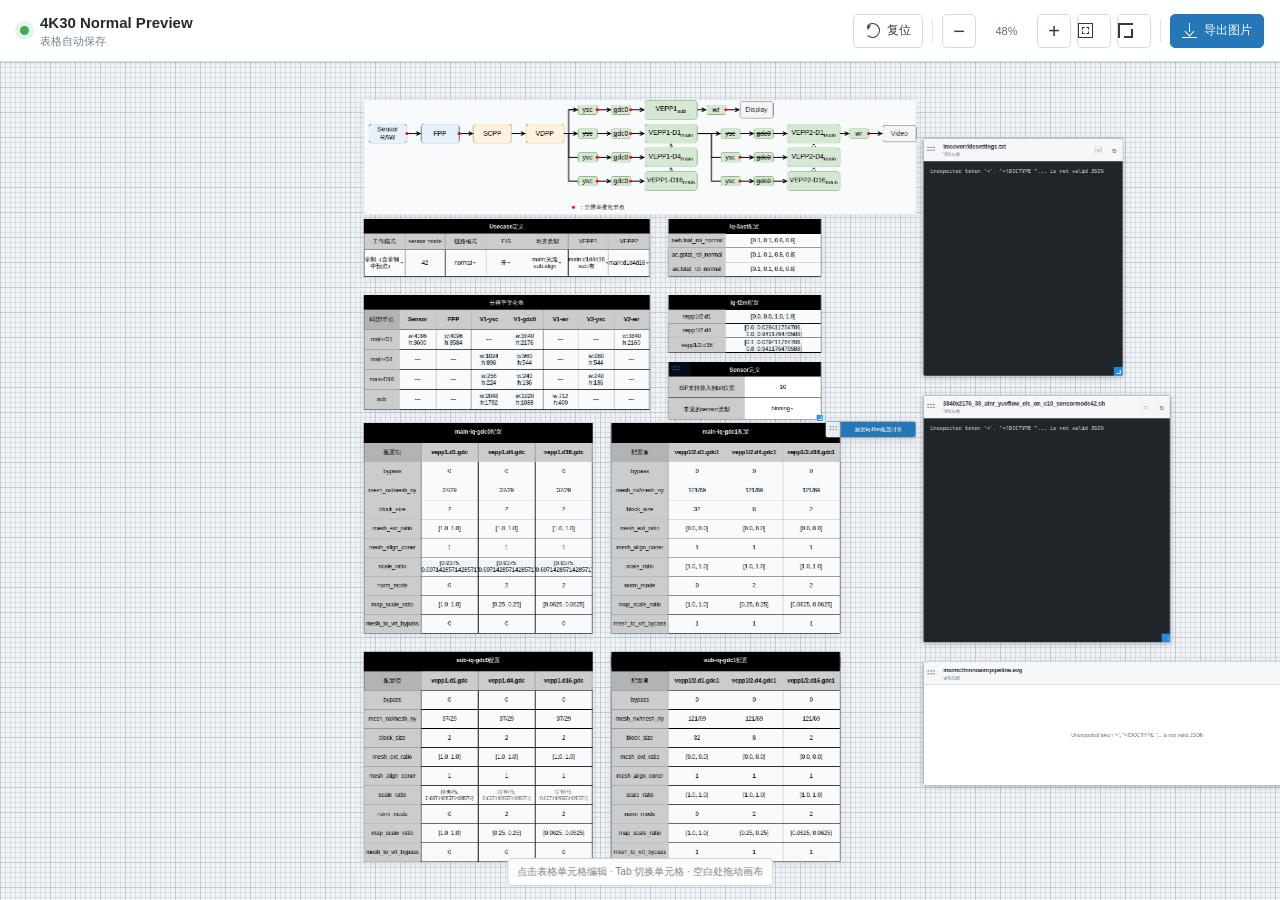
==== table-editor/index.html @ 3569a5d1 "fix: align table selection frames and repair fullscreen image inspection Render table transforms wit" ====
<!doctype html>
<html lang="zh-CN">
<head>
  <meta charset="UTF-8">
  <meta name="viewport" content="width=device-width, initial-scale=1.0">
  <meta name="theme-color" content="#f5f7f9">
  <title>4K30 Normal Preview</title>
  <link rel="stylesheet" href="styles.css?v=20260724-38">
</head>
<body>
  <header class="topbar">
    <div class="brand">
      <span class="status-dot" aria-hidden="true"></span>
      <div>
        <h1 id="pageTitle" contenteditable="true" spellcheck="false" aria-label="编辑页面标题">4K30 Normal Preview</h1>
        <p id="saveStatus">表格自动保存</p>
      </div>
    </div>
    <nav class="toolbar" aria-label="表格与画布工具">
      <button id="resetTable" class="tool-button" type="button" title="恢复表格默认值"><span class="reset-icon" aria-hidden="true"></span><span>复位</span></button>
      <span class="divider" aria-hidden="true"></span>
      <button id="zoomOut" class="icon-button" type="button" title="缩小" aria-label="缩小">−</button>
      <output id="zoomValue" class="zoom-value" aria-live="polite">100%</output>
      <button id="zoomIn" class="icon-button" type="button" title="放大" aria-label="放大">+</button>
      <button id="fitView" class="icon-button" type="button" title="适配窗口" aria-label="适配窗口"><span class="fit-icon" aria-hidden="true"></span></button>
      <button id="fullscreen" class="icon-button" type="button" title="全屏" aria-label="全屏"><span class="fullscreen-icon" aria-hidden="true"></span></button>
      <span class="divider" aria-hidden="true"></span>
      <button id="exportPng" class="tool-button primary" type="button" title="导出 PNG"><span class="download-icon" aria-hidden="true"></span><span>导出图片</span></button>
    </nav>
  </header>
  <main id="viewport" class="viewport" aria-label="流程表格编辑区">
    <div id="stage" class="stage">
      <div id="diagram" role="img" aria-label="4K30 流程图和配置表格"></div>
      <div id="tableControls" class="table-controls" aria-label="表格布局控制"></div>
      <div id="f2mTriggerControl" class="f2m-trigger-control">
        <button id="f2mTriggerDrag" class="f2m-trigger-drag" type="button" title="拖动计算按钮" aria-label="拖动触发iq-f2m配置计算按钮"><span aria-hidden="true"></span></button>
        <button id="f2mTrigger" class="f2m-trigger-button" type="button">触发iq-f2m配置计算</button>
      </div>
      <section id="imcCodePanel" class="code-file-panel" aria-label="imcoverridesettings.txt 代码框">
        <header>
          <button id="imcCodeDrag" class="code-file-drag" type="button" title="拖动代码框" aria-label="拖动 imcoverridesettings.txt 代码框"><span aria-hidden="true"></span></button>
          <div class="code-file-title">
            <strong id="imcCodeName" contenteditable="true" spellcheck="false" role="textbox" aria-label="编辑文件名">imcoverridesettings.txt</strong>
            <span id="imcCodePath">正在读取...</span>
          </div>
          <button id="imcCodeSave" class="code-file-save" type="button" title="保存文件" aria-label="保存 imcoverridesettings.txt" disabled><span class="save-file-icon" aria-hidden="true"></span></button>
          <button id="imcCodeRefresh" class="code-file-refresh" type="button" title="刷新文件内容" aria-label="刷新 imcoverridesettings.txt">↻</button>
        </header>
        <pre id="imcCode" contenteditable="true" spellcheck="false" role="textbox" aria-label="编辑 imcoverridesettings.txt">正在读取...</pre>
        <button id="imcCodeResize" class="code-file-resize" type="button" title="调整代码框大小" aria-label="调整 imcoverridesettings.txt 代码框大小"></button>
      </section>
      <section id="scriptCodePanel" class="code-file-panel" aria-label="Usecase 脚本代码框">
        <header>
          <button id="scriptCodeDrag" class="code-file-drag" type="button" title="拖动代码框" aria-label="拖动 Usecase 脚本代码框"><span aria-hidden="true"></span></button>
          <div class="code-file-title">
            <strong id="scriptCodeName" contenteditable="true" spellcheck="false" role="textbox" aria-label="编辑文件名">3840x2176_30_ainr_yuvflow_eis_on_c10_sensormode42.sh</strong>
            <span id="scriptCodePath">正在读取...</span>
          </div>
          <button id="scriptCodeSave" class="code-file-save" type="button" title="保存文件" aria-label="保存 Usecase 脚本" disabled><span class="save-file-icon" aria-hidden="true"></span></button>
          <button id="scriptCodeRefresh" class="code-file-refresh" type="button" title="刷新文件内容" aria-label="刷新 Usecase 脚本">↻</button>
        </header>
        <pre id="scriptCode" contenteditable="true" spellcheck="false" role="textbox" aria-label="编辑 Usecase 脚本">正在读取...</pre>
        <button id="scriptCodeResize" class="code-file-resize" type="button" title="调整代码框大小" aria-label="调整 Usecase 脚本代码框大小"></button>
      </section>
      <section id="pipelineImagePanel" class="image-file-panel" aria-label="imcmctfnnnoainrpipeline.svg 流程图模块">
        <header>
          <button id="pipelineImageDrag" class="image-file-drag" type="button" title="拖动流程图模块" aria-label="拖动 imcmctfnnnoainrpipeline.svg 流程图模块"><span aria-hidden="true"></span></button>
          <div class="image-file-title">
            <strong id="pipelineImageName" contenteditable="true" spellcheck="false" role="textbox" aria-label="编辑文件名">imcmctfnnnoainrpipeline.svg</strong>
            <span id="pipelineImagePath">正在读取...</span>
          </div>
          <button id="pipelineImageSave" class="image-file-save" type="button" title="保存文件名" aria-label="保存流程图文件名" disabled><span class="save-file-icon" aria-hidden="true"></span></button>
          <button id="pipelineImageRefresh" class="image-file-refresh" type="button" title="刷新流程图" aria-label="刷新 imcmctfnnnoainrpipeline.svg">↻</button>
        </header>
        <div id="pipelineImageCanvas" class="image-file-canvas">
          <img id="pipelineImage" alt="mctfnnnoainr pipeline 流程图">
          <p id="pipelineImageStatus" role="status">正在读取...</p>
        </div>
        <button id="pipelineImageResize" class="image-file-resize" type="button" title="调整流程图模块大小" aria-label="调整 imcmctfnnnoainrpipeline.svg 流程图模块大小"></button>
      </section>
    </div>
    <div class="canvas-hint">点击表格单元格编辑 · Tab 切换单元格 · 空白处拖动画布</div>
  </main>
  <div id="fieldMenu" class="field-menu" role="dialog" aria-label="单元格选项" hidden></div>
  <dialog id="f2mLogDialog" class="f2m-log-dialog" aria-labelledby="f2mLogTitle">
    <header>
      <h2 id="f2mLogTitle">iq-f2m 计算日志</h2>
      <button id="f2mLogClose" type="button" title="关闭日志" aria-label="关闭日志">×</button>
    </header>
    <pre id="f2mLog" aria-live="polite"></pre>
  </dialog>
  <div id="toast" class="toast" role="status" aria-live="polite"></div>
  <script src="app.js?v=20260724-38"></script>
</body>
</html>
---- table-editor/styles.css ----
:root { color-scheme: light; font-family: Inter, "Segoe UI", "Microsoft YaHei", Arial, sans-serif; color: #252a31; background: #eef2f5; font-synthesis: none; }
* { box-sizing: border-box; }
html, body { width: 100%; height: 100%; margin: 0; overflow: hidden; }
body { display: grid; grid-template-rows: 62px minmax(0, 1fr); }
.topbar { position: relative; z-index: 20; display: flex; align-items: center; justify-content: space-between; gap: 20px; padding: 0 16px 0 20px; background: rgba(255,255,255,.97); border-bottom: 1px solid #d9dee4; box-shadow: 0 1px 4px rgba(25,32,40,.06); }
.brand { display: flex; align-items: center; gap: 11px; min-width: 0; }
.status-dot { width: 9px; height: 9px; flex: 0 0 auto; border-radius: 50%; background: #40a95b; box-shadow: 0 0 0 5px #e4f4e8; }
h1 { margin: 0; border-radius: 2px; outline: 1px dashed transparent; outline-offset: 2px; font-size: 15px; line-height: 20px; font-weight: 650; letter-spacing: 0; white-space: nowrap; cursor: text; }
h1:hover { background: #fff8d8; outline-color: #d59a22; }
h1:focus { background: #fff8d8; outline: 2px solid #287ac1; }
.brand p { margin: 1px 0 0; color: #7a828c; font-size: 11px; line-height: 14px; letter-spacing: 0; }
.toolbar { display: flex; align-items: center; gap: 6px; }
button { font: inherit; }
.icon-button, .tool-button { height: 34px; border: 1px solid #d5dae0; border-radius: 5px; background: #fff; color: #343a42; cursor: pointer; transition: background 120ms ease, border-color 120ms ease; }
.icon-button:hover, .tool-button:hover { background: #f1f4f6; border-color: #bfc5cd; }
.icon-button:focus-visible, .tool-button:focus-visible { outline: 2px solid #287ac1; outline-offset: 2px; }
.icon-button { width: 34px; padding: 0; font-size: 20px; line-height: 1; }
.tool-button { display: inline-flex; align-items: center; justify-content: center; gap: 7px; padding: 0 11px; font-size: 12px; }
.tool-button.primary { border-color: #2577b7; background: #2577b7; color: #fff; }
.tool-button.primary:hover { background: #1d669f; }
.zoom-value { width: 49px; color: #626a74; font-size: 11px; text-align: center; font-variant-numeric: tabular-nums; }
.divider { width: 1px; height: 22px; margin: 0 3px; background: #e0e4e8; }
.fit-icon, .fullscreen-icon, .download-icon, .reset-icon { position: relative; display: block; width: 15px; height: 15px; }
.fit-icon { border: 1.5px solid currentColor; }.fit-icon::after { content: ""; position: absolute; inset: 3px; border: 1px dashed currentColor; }
.fullscreen-icon { border: 2px solid currentColor; border-width: 2px 0 0 2px; }.fullscreen-icon::after { content: ""; position: absolute; right: 0; bottom: 0; width: 7px; height: 7px; border: 2px solid currentColor; border-width: 0 2px 2px 0; }
.download-icon { border-bottom: 1.5px solid currentColor; }.download-icon::before { content: ""; position: absolute; left: 7px; top: 0; height: 9px; border-left: 1.5px solid currentColor; }.download-icon::after { content: ""; position: absolute; left: 4px; top: 5px; width: 6px; height: 6px; border: 1.5px solid currentColor; border-width: 0 1.5px 1.5px 0; transform: rotate(45deg); }
.reset-icon { border: 1.5px solid currentColor; border-left-color: transparent; border-radius: 50%; }.reset-icon::after { content: ""; position: absolute; left: -2px; top: -1px; border: 3px solid transparent; border-right-color: currentColor; transform: rotate(35deg); }
.viewport { position: relative; overflow: hidden; cursor: grab; touch-action: none; background-color: #f1f4f7; background-image: linear-gradient(to right, rgba(150,163,177,.22) 1px, transparent 1px),linear-gradient(to bottom, rgba(150,163,177,.22) 1px, transparent 1px),linear-gradient(to right, rgba(120,136,152,.22) 1px, transparent 1px),linear-gradient(to bottom, rgba(120,136,152,.22) 1px, transparent 1px); background-size: 5px 5px,5px 5px,25px 25px,25px 25px; }
.viewport.dragging { cursor: grabbing; }
.stage { position: absolute; left: 0; top: 0; width: 1161px; height: 1601px; overflow: visible; transform-origin: 0 0; filter: drop-shadow(0 3px 10px rgba(20,29,38,.1)); will-change: transform; }
.stage svg, #diagram { overflow: visible; }
.stage svg { display: block; width: 1161px; height: 1601px; max-width: none; user-select: none; }
.table-controls { display: contents; }
.table-frame { position: absolute; border: 2px solid transparent; pointer-events: none; }
.table-frame.active { border-color: #2388df; background: rgba(35,136,223,.035); }
.table-drag-handle { position: absolute; left: -2px; right: -2px; top: -2px; height: 30px; border: 0; border-radius: 0; background: transparent; color: transparent; cursor: move; pointer-events: none; }
.table-frame.active .table-drag-handle { background: rgba(35,136,223,.12); pointer-events: auto; }
.table-drag-handle::before { content: ""; position: absolute; left: 7px; top: 8px; width: 3px; height: 3px; border-radius: 50%; background: #1878c7; box-shadow: 6px 0 #1878c7,12px 0 #1878c7,0 6px #1878c7,6px 6px #1878c7,12px 6px #1878c7; opacity: 0; }
.table-frame.active .table-drag-handle::before { opacity: .9; }
.table-resize-handle { position: absolute; right: -7px; bottom: -7px; width: 16px; height: 16px; border: 1px solid #fff; border-radius: 2px; background: #2388df; cursor: nwse-resize; pointer-events: none; opacity: 0; }
.table-frame.active .table-resize-handle { opacity: 1; pointer-events: auto; }
.table-resize-handle::after { content: ""; position: absolute; right: 3px; bottom: 3px; width: 6px; height: 6px; border: 1px solid #fff; border-width: 0 1px 1px 0; }
.table-frame[data-table-id="sensor"] .table-drag-handle { right: auto; width: 46px; background: rgba(35,136,223,.1); pointer-events: auto; }
.table-frame[data-table-id="sensor"] .table-drag-handle::before { opacity: .9; }
.table-frame[data-table-id="sensor"] .table-resize-handle { opacity: .9; pointer-events: auto; }
.f2m-trigger-control { position: absolute; z-index: 12; display: grid; grid-template-columns: 30px 160px; width: 190px; height: 34px; border: 1px solid #9faab5; border-radius: 5px; background: #fff; box-shadow: 0 2px 6px rgba(28,38,48,.14); overflow: hidden; }
.f2m-trigger-control button { min-width: 0; height: 32px; border: 0; border-radius: 0; }
.f2m-trigger-drag { position: relative; background: #e9eef2; cursor: move; }
.f2m-trigger-drag:hover { background: #dce5ec; }
.f2m-trigger-drag span { position: absolute; left: 8px; top: 9px; width: 3px; height: 3px; border-radius: 50%; background: #64717d; box-shadow: 6px 0 #64717d,12px 0 #64717d,0 6px #64717d,6px 6px #64717d,12px 6px #64717d; }
.f2m-trigger-button { padding: 0 8px; background: #2577b7; color: #fff; font-size: 11px; font-weight: 650; letter-spacing: 0; cursor: pointer; white-space: nowrap; }
.f2m-trigger-button:hover { background: #1d669f; }
.f2m-trigger-button:disabled { background: #7c8994; cursor: wait; }
.f2m-trigger-control button:focus-visible { position: relative; z-index: 1; outline: 2px solid #f2b84b; outline-offset: -3px; }
.code-file-panel { position: absolute; z-index: 11; border: 1px solid #9faab5; border-radius: 5px; background: #20252a; box-shadow: 0 3px 10px rgba(20,29,38,.18); overflow: hidden; }
.code-file-panel.dirty { border-color: #d39a2c; box-shadow: 0 0 0 2px rgba(211,154,44,.18),0 3px 10px rgba(20,29,38,.18); }
.code-file-panel header { display: grid; grid-template-columns: 34px minmax(0,1fr) 34px 34px; align-items: center; height: 48px; border-bottom: 1px solid #c5cbd1; background: #f5f7f9; color: #252a31; }
.code-file-panel header button { width: 34px; height: 47px; padding: 0; border: 0; border-radius: 0; background: transparent; color: #505963; }
.code-file-drag { position: relative; cursor: move; }
.code-file-drag:hover,.code-file-refresh:hover,.code-file-save:hover:not(:disabled) { background: #e4e9ed !important; }
.code-file-drag span { position: absolute; left: 8px; top: 17px; width: 3px; height: 3px; border-radius: 50%; background: #64717d; box-shadow: 6px 0 #64717d,12px 0 #64717d,0 6px #64717d,6px 6px #64717d,12px 6px #64717d; }
.code-file-refresh { font-size: 20px; line-height: 1; cursor: pointer; }
.code-file-refresh:disabled,.code-file-save:disabled { opacity: .35; cursor: default; }
.save-file-icon { position: relative; display: block; width: 14px; height: 14px; margin: auto; border: 1.5px solid currentColor; border-radius: 1px; }
.save-file-icon::before { content: ""; position: absolute; left: 2px; right: 2px; top: 1px; height: 4px; border-bottom: 1px solid currentColor; }
.save-file-icon::after { content: ""; position: absolute; left: 3px; right: 3px; bottom: 2px; height: 4px; border: 1px solid currentColor; }
.code-file-title { min-width: 0; padding: 4px 7px 3px; }
.code-file-title strong,.code-file-title span { display: block; overflow: hidden; text-overflow: ellipsis; white-space: nowrap; letter-spacing: 0; }
.code-file-title strong { font-size: 12px; line-height: 17px; }
.code-file-title strong[contenteditable="true"],.image-file-title strong[contenteditable="true"] { border-radius: 2px; outline: 1px solid transparent; cursor: text; }
.code-file-title strong[contenteditable="true"]:hover,.image-file-title strong[contenteditable="true"]:hover { background: #e5e9ed; outline-color: #aab4be; }
.code-file-title strong[contenteditable="true"]:focus,.image-file-title strong[contenteditable="true"]:focus { background: #fff; outline: 2px solid #2679bd; }
.code-file-title span { color: #6b747e; font-size: 9px; line-height: 14px; }
.code-file-panel pre { width: 100%; height: calc(100% - 48px); margin: 0; padding: 12px 14px 18px; overflow: auto; background: #20252a; color: #edf1f4; caret-color: #fff; cursor: text; font: 11px/1.55 Consolas,"SFMono-Regular",monospace; letter-spacing: 0; white-space: pre; tab-size: 2; }
.code-file-panel pre:focus { outline: 2px solid #f2b84b; outline-offset: -3px; }
.code-file-resize { position: absolute; right: 0; bottom: 0; width: 18px; height: 18px; padding: 0; border: 0; border-radius: 0; background: #2388df; cursor: nwse-resize; }
.code-file-resize::after { content: ""; position: absolute; right: 4px; bottom: 4px; width: 7px; height: 7px; border: 1px solid #fff; border-width: 0 1px 1px 0; }
.code-file-panel button:focus-visible { outline: 2px solid #f2b84b; outline-offset: -3px; }
.image-file-panel { position: absolute; z-index: 11; border: 1px solid #9faab5; border-radius: 5px; background: #fff; box-shadow: 0 3px 10px rgba(20,29,38,.18); overflow: hidden; }
.image-file-panel.dirty { border-color: #d39a2c; box-shadow: 0 0 0 2px rgba(211,154,44,.18),0 3px 10px rgba(20,29,38,.18); }
.image-file-panel header { display: grid; grid-template-columns: 34px minmax(0,1fr) 34px 34px; align-items: center; height: 48px; border-bottom: 1px solid #c5cbd1; background: #f5f7f9; color: #252a31; }
.image-file-panel header button { width: 34px; height: 47px; padding: 0; border: 0; border-radius: 0; background: transparent; color: #505963; }
.image-file-drag { position: relative; cursor: move; }
.image-file-drag:hover,.image-file-refresh:hover,.image-file-save:hover:not(:disabled) { background: #e4e9ed !important; }
.image-file-drag span { position: absolute; left: 8px; top: 17px; width: 3px; height: 3px; border-radius: 50%; background: #64717d; box-shadow: 6px 0 #64717d,12px 0 #64717d,0 6px #64717d,6px 6px #64717d,12px 6px #64717d; }
.image-file-title { min-width: 0; padding: 4px 7px 3px; }
.image-file-title strong,.image-file-title span { display: block; overflow: hidden; text-overflow: ellipsis; white-space: nowrap; letter-spacing: 0; }
.image-file-title strong { font-size: 12px; line-height: 17px; }
.image-file-title span { color: #6b747e; font-size: 9px; line-height: 14px; }
.image-file-refresh { font-size: 20px; line-height: 1; cursor: pointer; }
.image-file-refresh:disabled,.image-file-save:disabled { opacity: .35; cursor: default; }
.image-file-canvas { position: relative; width: 100%; height: calc(100% - 48px); overflow: hidden; background: #fff; }
.image-file-canvas img { display: block; width: 100%; height: 100%; object-fit: contain; object-position: center; user-select: none; -webkit-user-drag: none; }
.image-file-canvas:fullscreen { width: 100vw; height: 100vh; overflow: hidden; background: #fff; cursor: grab; touch-action: none; overscroll-behavior: none; }
.image-file-canvas:fullscreen.viewer-dragging { cursor: grabbing; }
.image-file-canvas:fullscreen img { width: 100%; height: 100%; cursor: inherit; will-change: transform; }
.image-file-canvas p { position: absolute; inset: 0; display: grid; place-items: center; margin: 0; padding: 16px; background: #fff; color: #6b747e; font-size: 11px; text-align: center; }
.image-file-canvas p[hidden] { display: none; }
.image-file-resize { position: absolute; right: 0; bottom: 0; width: 18px; height: 18px; padding: 0; border: 0; border-radius: 0; background: #2388df; cursor: nwse-resize; }
.image-file-resize::after { content: ""; position: absolute; right: 4px; bottom: 4px; width: 7px; height: 7px; border: 1px solid #fff; border-width: 0 1px 1px 0; }
.image-file-panel button:focus-visible { outline: 2px solid #f2b84b; outline-offset: -3px; }
.layout-dragging, .layout-dragging * { cursor: move !important; user-select: none !important; }
.layout-resizing, .layout-resizing * { cursor: nwse-resize !important; user-select: none !important; }
.editable-cell { cursor: text; pointer-events: none; }
.editable-cell > div > div > div { border-radius: 1px; outline: 1px solid transparent; outline-offset: -2px; transition: background 100ms ease, outline-color 100ms ease; }
.editable-cell > div > div > div { pointer-events: auto !important; }
.editable-cell:hover > div > div > div { background: rgba(230,241,251,.82); outline-color: #77a8d0; }
.editable-cell > div > div > div:focus { background: #fff8d8; outline: 2px solid #2679bd; }
.option-cell { cursor: pointer; }
.option-cell > div > div > div { user-select: none; }
.option-cell > div > div > div { position: relative; padding-right: 10px !important; cursor: pointer; }
.option-cell > div > div > div::after { content: ""; position: absolute; right: 2px; top: 50%; border: 3px solid transparent; border-top-color: currentColor; transform: translateY(-1px); opacity: .65; }
.numeric-cell > div > div > div { font-variant-numeric: tabular-nums; }
.numeric-cell.invalid-cell > div > div > div { background: #fff0ee; outline-color: #d7685d; }
.computed-cell { cursor: text; }
.computed-cell > div > div > div { background: #eef4f8; color: #33566f; cursor: text; }
.computed-cell:hover > div > div > div { background: #f7fbfd; outline-color: #77a8d0; }
.source-cell.invalid-cell > div > div > div { background: #fff0ee; outline-color: #d7685d; }
.field-menu { position: fixed; z-index: 100; display: grid; gap: 8px; min-width: 130px; padding: 9px; border: 1px solid #c8ced5; border-radius: 6px; background: #fff; box-shadow: 0 8px 24px rgba(24,32,42,.2); }
.field-menu[hidden] { display: none; }
.select-row { display: grid; grid-template-columns: auto minmax(88px,1fr); align-items: center; gap: 8px; }
.select-row label { color: #626a73; font-size: 11px; font-weight: 650; }
.select-row select { width: 100%; height: 30px; padding: 0 24px 0 8px; border: 1px solid #cbd1d8; border-radius: 4px; background: #fff; color: #242a31; font: 12px/1 inherit; cursor: pointer; }
.select-row select:focus { border-color: #287ac1; outline: 2px solid rgba(40,122,193,.16); }
.canvas-hint { position: absolute; left: 50%; bottom: 14px; transform: translateX(-50%); padding: 6px 9px; border: 1px solid rgba(196,201,208,.8); border-radius: 5px; background: rgba(255,255,255,.9); color: #737b85; font-size: 10px; white-space: nowrap; pointer-events: none; backdrop-filter: blur(6px); transition: opacity 300ms ease; }
.toast { position: fixed; z-index: 120; left: 50%; bottom: 24px; transform: translate(-50%,10px); padding: 9px 13px; border-radius: 5px; background: #262b31; color: #fff; font-size: 12px; opacity: 0; pointer-events: none; transition: opacity 160ms ease, transform 160ms ease; }.toast.visible { opacity: 1; transform: translate(-50%,0); }
.f2m-log-dialog { width: min(720px,calc(100vw - 32px)); max-height: min(680px,calc(100vh - 48px)); padding: 0; border: 1px solid #aeb7c0; border-radius: 6px; background: #fff; color: #252a31; box-shadow: 0 18px 50px rgba(20,28,36,.28); }
.f2m-log-dialog::backdrop { background: rgba(25,31,38,.38); }
.f2m-log-dialog header { display: flex; align-items: center; justify-content: space-between; height: 44px; padding: 0 10px 0 14px; border-bottom: 1px solid #d6dbe0; background: #f5f7f9; }
.f2m-log-dialog h2 { margin: 0; font-size: 14px; line-height: 20px; letter-spacing: 0; }
.f2m-log-dialog button { width: 30px; height: 30px; padding: 0; border: 1px solid transparent; border-radius: 4px; background: transparent; color: #4b535c; font-size: 22px; line-height: 26px; cursor: pointer; }
.f2m-log-dialog button:hover { border-color: #c5cbd1; background: #e8ecef; }
.f2m-log-dialog pre { min-height: 260px; max-height: calc(100vh - 130px); margin: 0; padding: 14px 16px 18px; overflow: auto; background: #20252a; color: #edf1f4; font: 12px/1.55 Consolas,"SFMono-Regular",monospace; letter-spacing: 0; white-space: pre-wrap; overflow-wrap: anywhere; }
.exporting .editable-cell > div > div > div { background: transparent !important; outline: 0 !important; }
.exporting .f2m-trigger-control { visibility: hidden; }
.exporting .code-file-panel { visibility: hidden; }
.exporting .image-file-panel { visibility: hidden; }
@media (max-width:720px) { body { grid-template-rows: 58px minmax(0,1fr); }.topbar { padding: 0 9px 0 13px; gap: 8px; }.brand p,.zoom-value,.divider,.tool-button span:last-child { display:none; }h1 { max-width:35vw; overflow:hidden; text-overflow:ellipsis; font-size:13px; }.tool-button { width:34px; padding:0; } }
@media (prefers-reduced-motion:reduce) { * { transition:none !important; } }
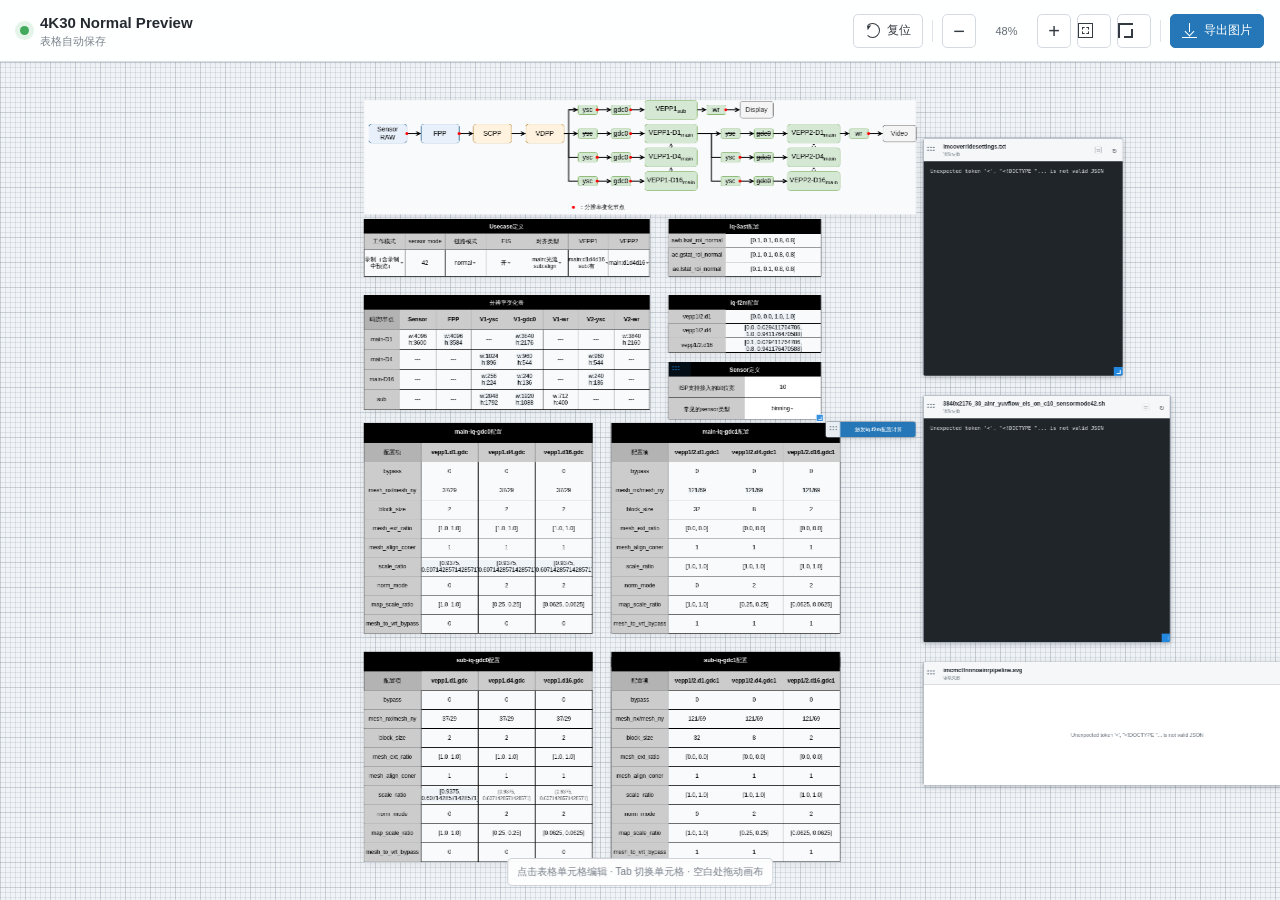
==== commit c7d80703: "feat: derive sub GDC0 D1 scale ratio from sub resolutions Calculate the sub-iq-gdc0 D1 scale_ratio a" ====
--- a/table-editor/index.html
+++ b/table-editor/index.html
@@ -5,7 +5,7 @@
   <meta name="viewport" content="width=device-width, initial-scale=1.0">
   <meta name="theme-color" content="#f5f7f9">
   <title>4K30 Normal Preview</title>
-  <link rel="stylesheet" href="styles.css?v=20260724-38">
+  <link rel="stylesheet" href="styles.css?v=20260725-39">
 </head>
 <body>
   <header class="topbar">
@@ -90,6 +90,6 @@
     <pre id="f2mLog" aria-live="polite"></pre>
   </dialog>
   <div id="toast" class="toast" role="status" aria-live="polite"></div>
-  <script src="app.js?v=20260724-38"></script>
+  <script src="app.js?v=20260725-39"></script>
 </body>
 </html>
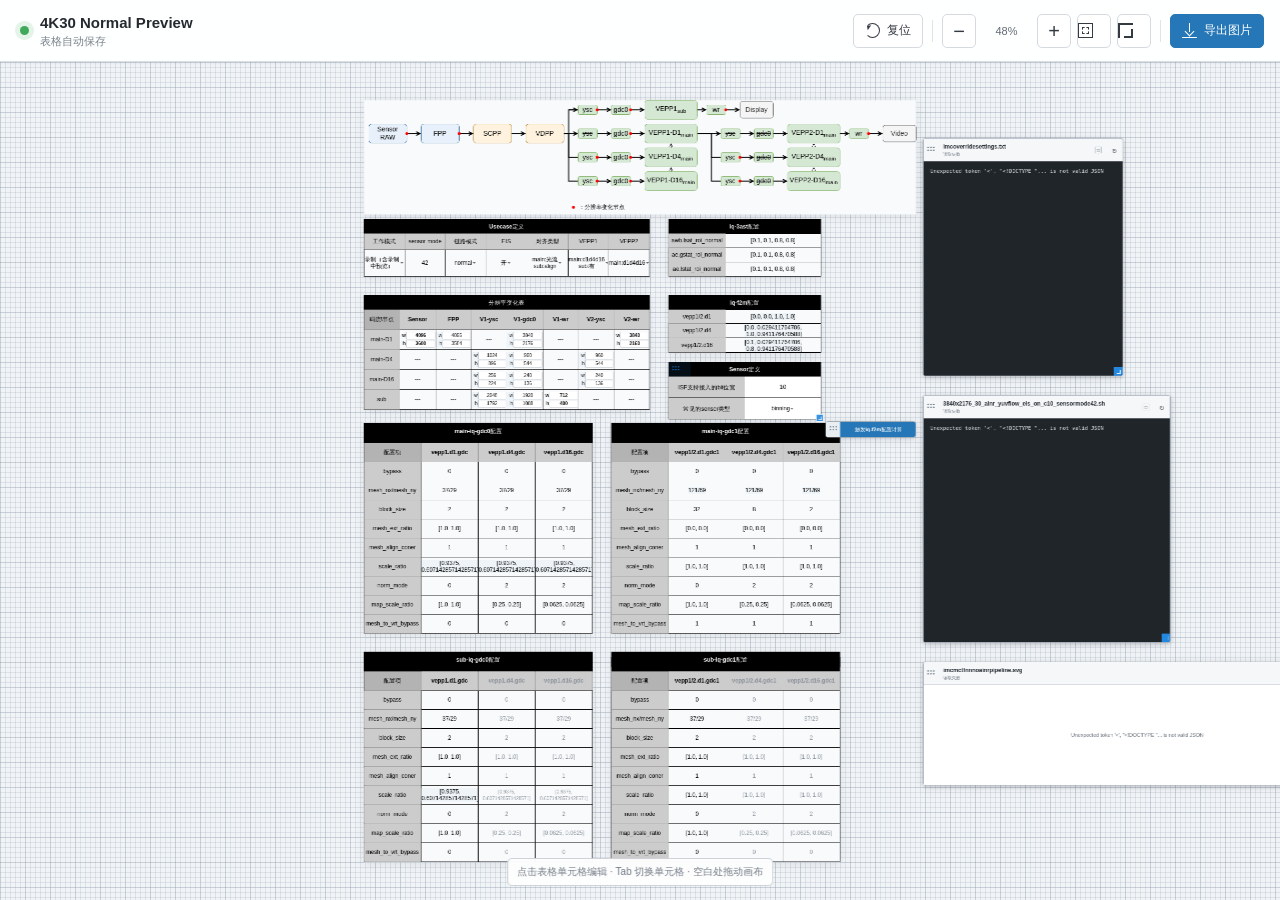
==== commit 91d08f18: "feat: refine resolution table editing - split populated resolution cells into stacked width and heig" ====
--- a/table-editor/index.html
+++ b/table-editor/index.html
@@ -5,7 +5,7 @@
   <meta name="viewport" content="width=device-width, initial-scale=1.0">
   <meta name="theme-color" content="#f5f7f9">
   <title>4K30 Normal Preview</title>
-  <link rel="stylesheet" href="styles.css?v=20260725-39">
+  <link rel="stylesheet" href="styles.css?v=20260725-43">
 </head>
 <body>
   <header class="topbar">
@@ -90,6 +90,6 @@
     <pre id="f2mLog" aria-live="polite"></pre>
   </dialog>
   <div id="toast" class="toast" role="status" aria-live="polite"></div>
-  <script src="app.js?v=20260725-39"></script>
+  <script src="app.js?v=20260725-43"></script>
 </body>
 </html>
--- a/table-editor/styles.css
+++ b/table-editor/styles.css
@@ -3,13 +3,14 @@
 html, body { width: 100%; height: 100%; margin: 0; overflow: hidden; }
 body { display: grid; grid-template-rows: 62px minmax(0, 1fr); }
 .topbar { position: relative; z-index: 20; display: flex; align-items: center; justify-content: space-between; gap: 20px; padding: 0 16px 0 20px; background: rgba(255,255,255,.97); border-bottom: 1px solid #d9dee4; box-shadow: 0 1px 4px rgba(25,32,40,.06); }
-.brand { display: flex; align-items: center; gap: 11px; min-width: 0; }
+.brand { display: flex; flex: 1 1 auto; align-items: center; gap: 11px; min-width: 0; }
+.brand > div { min-width: 0; }
 .status-dot { width: 9px; height: 9px; flex: 0 0 auto; border-radius: 50%; background: #40a95b; box-shadow: 0 0 0 5px #e4f4e8; }
-h1 { margin: 0; border-radius: 2px; outline: 1px dashed transparent; outline-offset: 2px; font-size: 15px; line-height: 20px; font-weight: 650; letter-spacing: 0; white-space: nowrap; cursor: text; }
+h1 { display: inline-block; width: max-content; max-width: 100%; margin: 0; border-radius: 2px; outline: 1px dashed transparent; outline-offset: 2px; font-size: 15px; line-height: 20px; font-weight: 650; letter-spacing: 0; white-space: nowrap; cursor: text; }
 h1:hover { background: #fff8d8; outline-color: #d59a22; }
 h1:focus { background: #fff8d8; outline: 2px solid #287ac1; }
 .brand p { margin: 1px 0 0; color: #7a828c; font-size: 11px; line-height: 14px; letter-spacing: 0; }
-.toolbar { display: flex; align-items: center; gap: 6px; }
+.toolbar { display: flex; flex: 0 0 auto; align-items: center; gap: 6px; }
 button { font: inherit; }
 .icon-button, .tool-button { height: 34px; border: 1px solid #d5dae0; border-radius: 5px; background: #fff; color: #343a42; cursor: pointer; transition: background 120ms ease, border-color 120ms ease; }
 .icon-button:hover, .tool-button:hover { background: #f1f4f6; border-color: #bfc5cd; }
@@ -115,6 +116,15 @@
 .computed-cell { cursor: text; }
 .computed-cell > div > div > div { background: #eef4f8; color: #33566f; cursor: text; }
 .computed-cell:hover > div > div > div { background: #f7fbfd; outline-color: #77a8d0; }
+.dimension-cell > div > div { width: 100% !important; }
+.dimension-cell > div > div > .dimension-inputs { display: grid !important; grid-template-rows: repeat(2,16px); gap: 1px; width: 100% !important; color: #111 !important; font-weight: 400; line-height: 16px !important; }
+.dimension-input-row { display: grid; grid-template-columns: 12px minmax(0,1fr); align-items: center; gap: 1px; min-width: 0; height: 16px; color: #111; font-size: 10px; font-weight: 400; line-height: 16px; }
+.dimension-input-row span { color: #111; font-weight: 400; text-align: right; }
+.dimension-input-row input { box-sizing: border-box; min-width: 0; width: 100%; height: 16px; padding: 0 2px; border: 1px solid #b8c0c8; border-radius: 1px; outline: 0; background: #fff; color: #111; font: 400 10px/14px Helvetica,Arial,sans-serif; text-align: center; appearance: textfield; }
+.emphasized-dimension-cell .dimension-input-row,.emphasized-dimension-cell .dimension-input-row span,.emphasized-dimension-cell .dimension-input-row input { font-weight: 700; }
+.dimension-input-row input::-webkit-inner-spin-button,.dimension-input-row input::-webkit-outer-spin-button { margin: 0; appearance: none; }
+.dimension-input-row input:focus { border-color: #2679bd; box-shadow: inset 0 0 0 1px #2679bd; }
+.disabled-cell > div > div > div,.disabled-cell:hover > div > div > div { background: transparent !important; color: #8a9199 !important; -webkit-text-fill-color: #8a9199; outline-color: transparent; cursor: not-allowed; }
 .source-cell.invalid-cell > div > div > div { background: #fff0ee; outline-color: #d7685d; }
 .field-menu { position: fixed; z-index: 100; display: grid; gap: 8px; min-width: 130px; padding: 9px; border: 1px solid #c8ced5; border-radius: 6px; background: #fff; box-shadow: 0 8px 24px rgba(24,32,42,.2); }
 .field-menu[hidden] { display: none; }
@@ -135,5 +145,5 @@
 .exporting .f2m-trigger-control { visibility: hidden; }
 .exporting .code-file-panel { visibility: hidden; }
 .exporting .image-file-panel { visibility: hidden; }
-@media (max-width:720px) { body { grid-template-rows: 58px minmax(0,1fr); }.topbar { padding: 0 9px 0 13px; gap: 8px; }.brand p,.zoom-value,.divider,.tool-button span:last-child { display:none; }h1 { max-width:35vw; overflow:hidden; text-overflow:ellipsis; font-size:13px; }.tool-button { width:34px; padding:0; } }
+@media (max-width:720px) { body { grid-template-rows: 58px minmax(0,1fr); }.topbar { padding: 0 9px 0 13px; gap: 8px; }.brand p,.zoom-value,.divider,.tool-button span:last-child { display:none; }h1 { font-size:13px; }.tool-button { width:34px; padding:0; } }
 @media (prefers-reduced-motion:reduce) { * { transition:none !important; } }
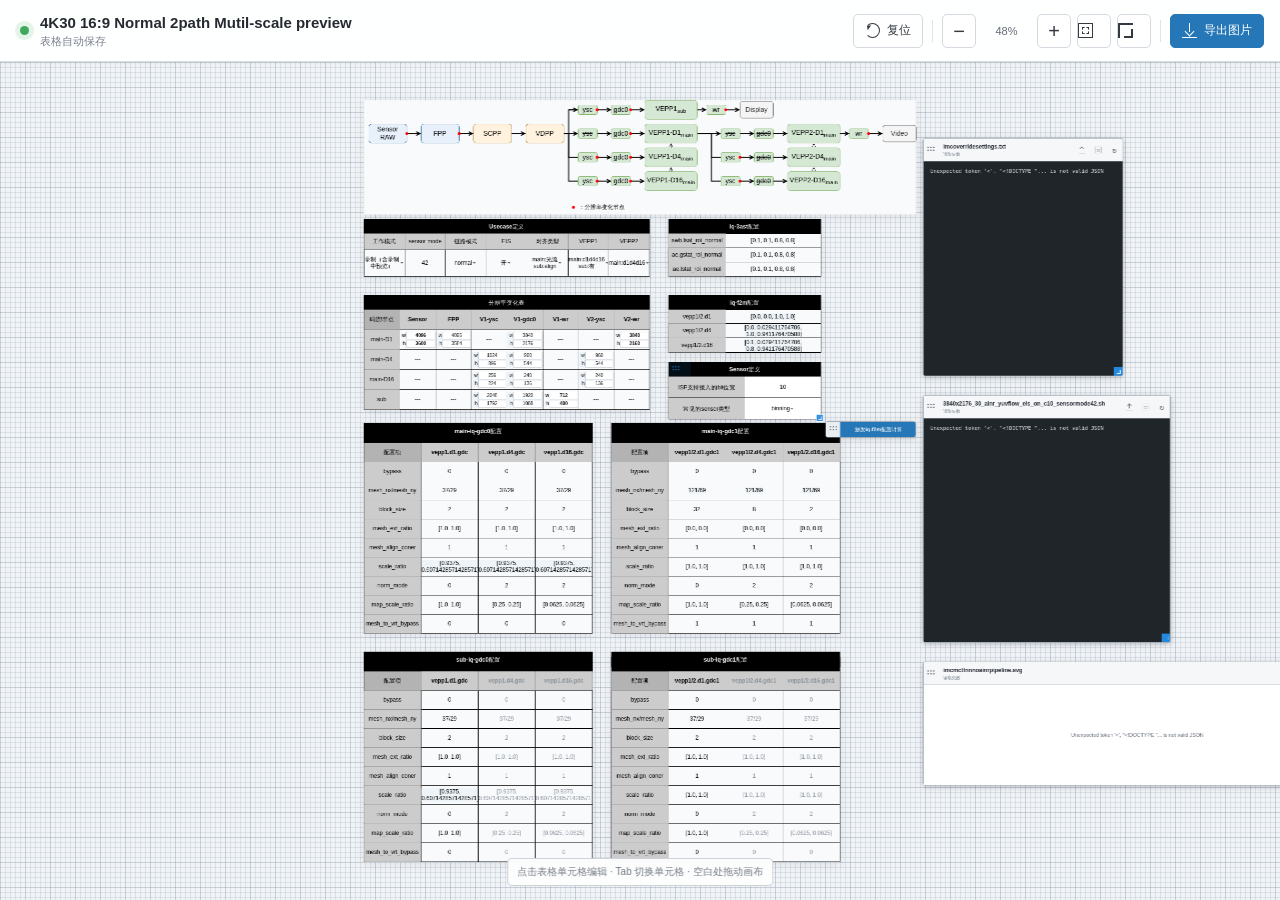
==== commit 42b1ed03: "feat: improve local table editor workflow" ====
--- a/table-editor/index.html
+++ b/table-editor/index.html
@@ -4,15 +4,15 @@
   <meta charset="UTF-8">
   <meta name="viewport" content="width=device-width, initial-scale=1.0">
   <meta name="theme-color" content="#f5f7f9">
-  <title>4K30 Normal Preview</title>
-  <link rel="stylesheet" href="styles.css?v=20260725-43">
+  <title>4K30 16:9 Normal 2path Mutil-scale preview</title>
+  <link rel="stylesheet" href="styles.css?v=20260726-49">
 </head>
 <body>
   <header class="topbar">
     <div class="brand">
       <span class="status-dot" aria-hidden="true"></span>
       <div>
-        <h1 id="pageTitle" contenteditable="true" spellcheck="false" aria-label="编辑页面标题">4K30 Normal Preview</h1>
+        <h1 id="pageTitle" contenteditable="true" spellcheck="false" aria-label="编辑页面标题">4K30 16:9 Normal 2path Mutil-scale preview</h1>
         <p id="saveStatus">表格自动保存</p>
       </div>
     </div>
@@ -43,9 +43,11 @@
             <strong id="imcCodeName" contenteditable="true" spellcheck="false" role="textbox" aria-label="编辑文件名">imcoverridesettings.txt</strong>
             <span id="imcCodePath">正在读取...</span>
           </div>
+          <button id="imcCodeImport" class="code-file-import" type="button" title="导入 TXT 文件" aria-label="导入 imcoverridesettings.txt"><span class="import-file-icon" aria-hidden="true"></span></button>
           <button id="imcCodeSave" class="code-file-save" type="button" title="保存文件" aria-label="保存 imcoverridesettings.txt" disabled><span class="save-file-icon" aria-hidden="true"></span></button>
           <button id="imcCodeRefresh" class="code-file-refresh" type="button" title="刷新文件内容" aria-label="刷新 imcoverridesettings.txt">↻</button>
         </header>
+        <input id="imcCodeFileInput" class="module-file-input" type="file" accept=".txt,text/plain">
         <pre id="imcCode" contenteditable="true" spellcheck="false" role="textbox" aria-label="编辑 imcoverridesettings.txt">正在读取...</pre>
         <button id="imcCodeResize" class="code-file-resize" type="button" title="调整代码框大小" aria-label="调整 imcoverridesettings.txt 代码框大小"></button>
       </section>
@@ -56,9 +58,11 @@
             <strong id="scriptCodeName" contenteditable="true" spellcheck="false" role="textbox" aria-label="编辑文件名">3840x2176_30_ainr_yuvflow_eis_on_c10_sensormode42.sh</strong>
             <span id="scriptCodePath">正在读取...</span>
           </div>
+          <button id="scriptCodeImport" class="code-file-import" type="button" title="导入 SH 文件" aria-label="导入 Usecase 脚本"><span class="import-file-icon" aria-hidden="true"></span></button>
           <button id="scriptCodeSave" class="code-file-save" type="button" title="保存文件" aria-label="保存 Usecase 脚本" disabled><span class="save-file-icon" aria-hidden="true"></span></button>
           <button id="scriptCodeRefresh" class="code-file-refresh" type="button" title="刷新文件内容" aria-label="刷新 Usecase 脚本">↻</button>
         </header>
+        <input id="scriptCodeFileInput" class="module-file-input" type="file" accept=".sh,text/x-shellscript,text/plain">
         <pre id="scriptCode" contenteditable="true" spellcheck="false" role="textbox" aria-label="编辑 Usecase 脚本">正在读取...</pre>
         <button id="scriptCodeResize" class="code-file-resize" type="button" title="调整代码框大小" aria-label="调整 Usecase 脚本代码框大小"></button>
       </section>
@@ -69,9 +73,11 @@
             <strong id="pipelineImageName" contenteditable="true" spellcheck="false" role="textbox" aria-label="编辑文件名">imcmctfnnnoainrpipeline.svg</strong>
             <span id="pipelineImagePath">正在读取...</span>
           </div>
+          <button id="pipelineImageImport" class="image-file-import" type="button" title="导入 SVG 文件" aria-label="导入 SVG 流程图"><span class="import-file-icon" aria-hidden="true"></span></button>
           <button id="pipelineImageSave" class="image-file-save" type="button" title="保存文件名" aria-label="保存流程图文件名" disabled><span class="save-file-icon" aria-hidden="true"></span></button>
           <button id="pipelineImageRefresh" class="image-file-refresh" type="button" title="刷新流程图" aria-label="刷新 imcmctfnnnoainrpipeline.svg">↻</button>
         </header>
+        <input id="pipelineImageFileInput" class="module-file-input" type="file" accept=".svg,image/svg+xml">
         <div id="pipelineImageCanvas" class="image-file-canvas">
           <img id="pipelineImage" alt="mctfnnnoainr pipeline 流程图">
           <p id="pipelineImageStatus" role="status">正在读取...</p>
@@ -90,6 +96,6 @@
     <pre id="f2mLog" aria-live="polite"></pre>
   </dialog>
   <div id="toast" class="toast" role="status" aria-live="polite"></div>
-  <script src="app.js?v=20260725-43"></script>
+  <script src="app.js?v=20260726-53"></script>
 </body>
 </html>
--- a/table-editor/styles.css
+++ b/table-editor/styles.css
@@ -55,13 +55,18 @@
 .f2m-trigger-control button:focus-visible { position: relative; z-index: 1; outline: 2px solid #f2b84b; outline-offset: -3px; }
 .code-file-panel { position: absolute; z-index: 11; border: 1px solid #9faab5; border-radius: 5px; background: #20252a; box-shadow: 0 3px 10px rgba(20,29,38,.18); overflow: hidden; }
 .code-file-panel.dirty { border-color: #d39a2c; box-shadow: 0 0 0 2px rgba(211,154,44,.18),0 3px 10px rgba(20,29,38,.18); }
-.code-file-panel header { display: grid; grid-template-columns: 34px minmax(0,1fr) 34px 34px; align-items: center; height: 48px; border-bottom: 1px solid #c5cbd1; background: #f5f7f9; color: #252a31; }
+.code-file-panel header { display: grid; grid-template-columns: 34px minmax(0,1fr) 34px 34px 34px; align-items: center; height: 48px; border-bottom: 1px solid #c5cbd1; background: #f5f7f9; color: #252a31; }
 .code-file-panel header button { width: 34px; height: 47px; padding: 0; border: 0; border-radius: 0; background: transparent; color: #505963; }
 .code-file-drag { position: relative; cursor: move; }
-.code-file-drag:hover,.code-file-refresh:hover,.code-file-save:hover:not(:disabled) { background: #e4e9ed !important; }
+.code-file-drag:hover,.code-file-import:hover,.code-file-refresh:hover,.code-file-save:hover:not(:disabled) { background: #e4e9ed !important; }
 .code-file-drag span { position: absolute; left: 8px; top: 17px; width: 3px; height: 3px; border-radius: 50%; background: #64717d; box-shadow: 6px 0 #64717d,12px 0 #64717d,0 6px #64717d,6px 6px #64717d,12px 6px #64717d; }
 .code-file-refresh { font-size: 20px; line-height: 1; cursor: pointer; }
 .code-file-refresh:disabled,.code-file-save:disabled { opacity: .35; cursor: default; }
+.code-file-import,.image-file-import { cursor: pointer; }
+.import-file-icon { position: relative; display: block; width: 14px; height: 14px; margin: auto; border-bottom: 1.5px solid currentColor; }
+.import-file-icon::before { content: ""; position: absolute; left: 6px; top: 1px; height: 9px; border-left: 1.5px solid currentColor; }
+.import-file-icon::after { content: ""; position: absolute; left: 3px; top: 1px; width: 6px; height: 6px; border: 1.5px solid currentColor; border-width: 1.5px 0 0 1.5px; transform: rotate(45deg); }
+.module-file-input { display: none; }
 .save-file-icon { position: relative; display: block; width: 14px; height: 14px; margin: auto; border: 1.5px solid currentColor; border-radius: 1px; }
 .save-file-icon::before { content: ""; position: absolute; left: 2px; right: 2px; top: 1px; height: 4px; border-bottom: 1px solid currentColor; }
 .save-file-icon::after { content: ""; position: absolute; left: 3px; right: 3px; bottom: 2px; height: 4px; border: 1px solid currentColor; }
@@ -79,10 +84,10 @@
 .code-file-panel button:focus-visible { outline: 2px solid #f2b84b; outline-offset: -3px; }
 .image-file-panel { position: absolute; z-index: 11; border: 1px solid #9faab5; border-radius: 5px; background: #fff; box-shadow: 0 3px 10px rgba(20,29,38,.18); overflow: hidden; }
 .image-file-panel.dirty { border-color: #d39a2c; box-shadow: 0 0 0 2px rgba(211,154,44,.18),0 3px 10px rgba(20,29,38,.18); }
-.image-file-panel header { display: grid; grid-template-columns: 34px minmax(0,1fr) 34px 34px; align-items: center; height: 48px; border-bottom: 1px solid #c5cbd1; background: #f5f7f9; color: #252a31; }
+.image-file-panel header { display: grid; grid-template-columns: 34px minmax(0,1fr) 34px 34px 34px; align-items: center; height: 48px; border-bottom: 1px solid #c5cbd1; background: #f5f7f9; color: #252a31; }
 .image-file-panel header button { width: 34px; height: 47px; padding: 0; border: 0; border-radius: 0; background: transparent; color: #505963; }
 .image-file-drag { position: relative; cursor: move; }
-.image-file-drag:hover,.image-file-refresh:hover,.image-file-save:hover:not(:disabled) { background: #e4e9ed !important; }
+.image-file-drag:hover,.image-file-import:hover,.image-file-refresh:hover,.image-file-save:hover:not(:disabled) { background: #e4e9ed !important; }
 .image-file-drag span { position: absolute; left: 8px; top: 17px; width: 3px; height: 3px; border-radius: 50%; background: #64717d; box-shadow: 6px 0 #64717d,12px 0 #64717d,0 6px #64717d,6px 6px #64717d,12px 6px #64717d; }
 .image-file-title { min-width: 0; padding: 4px 7px 3px; }
 .image-file-title strong,.image-file-title span { display: block; overflow: hidden; text-overflow: ellipsis; white-space: nowrap; letter-spacing: 0; }
@@ -147,3 +152,19 @@
 .exporting .image-file-panel { visibility: hidden; }
 @media (max-width:720px) { body { grid-template-rows: 58px minmax(0,1fr); }.topbar { padding: 0 9px 0 13px; gap: 8px; }.brand p,.zoom-value,.divider,.tool-button span:last-child { display:none; }h1 { font-size:13px; }.tool-button { width:34px; padding:0; } }
 @media (prefers-reduced-motion:reduce) { * { transition:none !important; } }
+.launch-notice {
+  display: flex;
+  flex-direction: column;
+  align-items: center;
+  justify-content: center;
+  gap: 10px;
+  width: 100%;
+  height: 100%;
+  color: #263238;
+  font-size: 16px;
+  text-align: center;
+}
+
+.launch-notice strong {
+  font-size: 22px;
+}
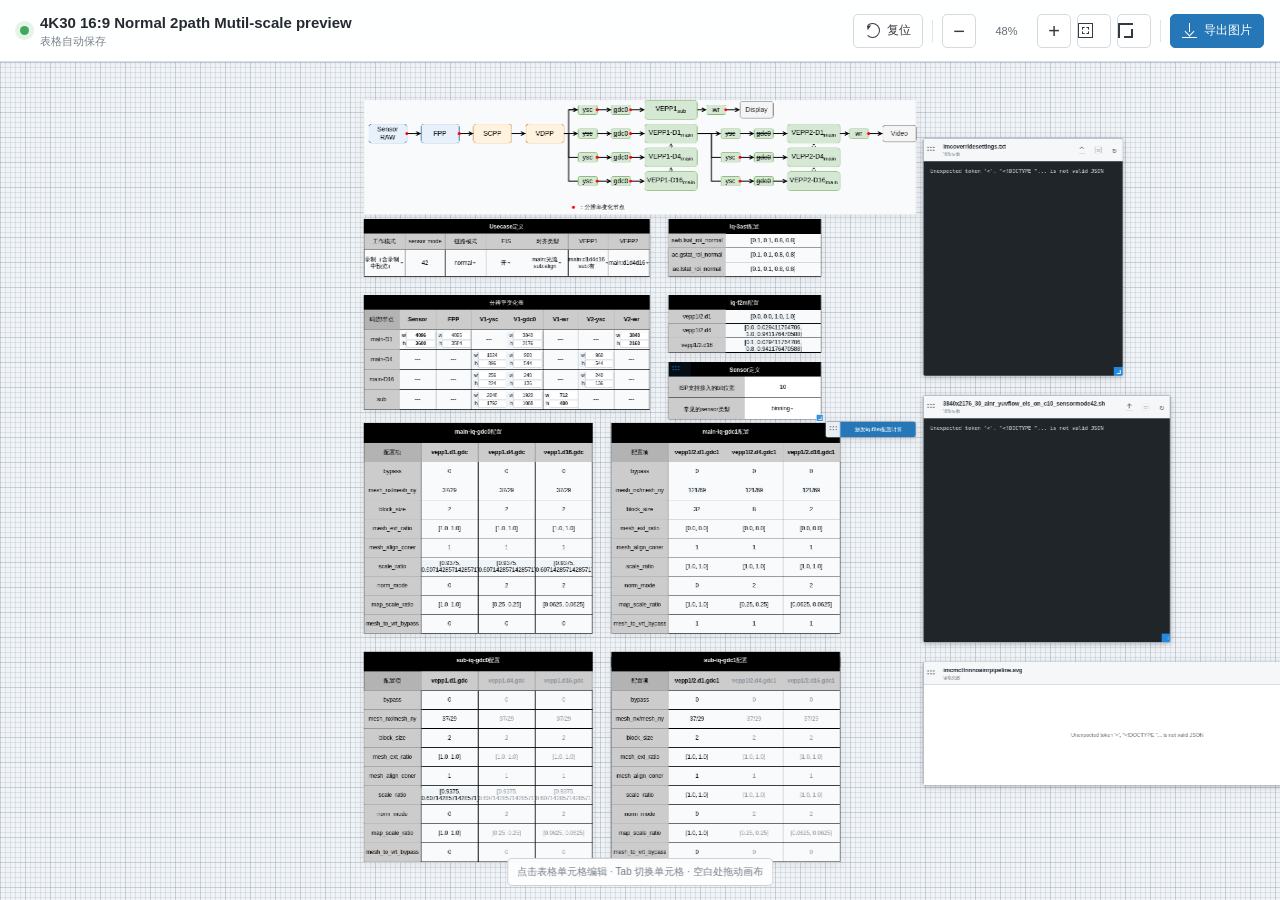
==== commit 7f40e4ef: "fix: preserve table export formatting" ====
--- a/table-editor/index.html
+++ b/table-editor/index.html
@@ -96,6 +96,6 @@
     <pre id="f2mLog" aria-live="polite"></pre>
   </dialog>
   <div id="toast" class="toast" role="status" aria-live="polite"></div>
-  <script src="app.js?v=20260726-53"></script>
+  <script src="app.js?v=20260726-60"></script>
 </body>
 </html>
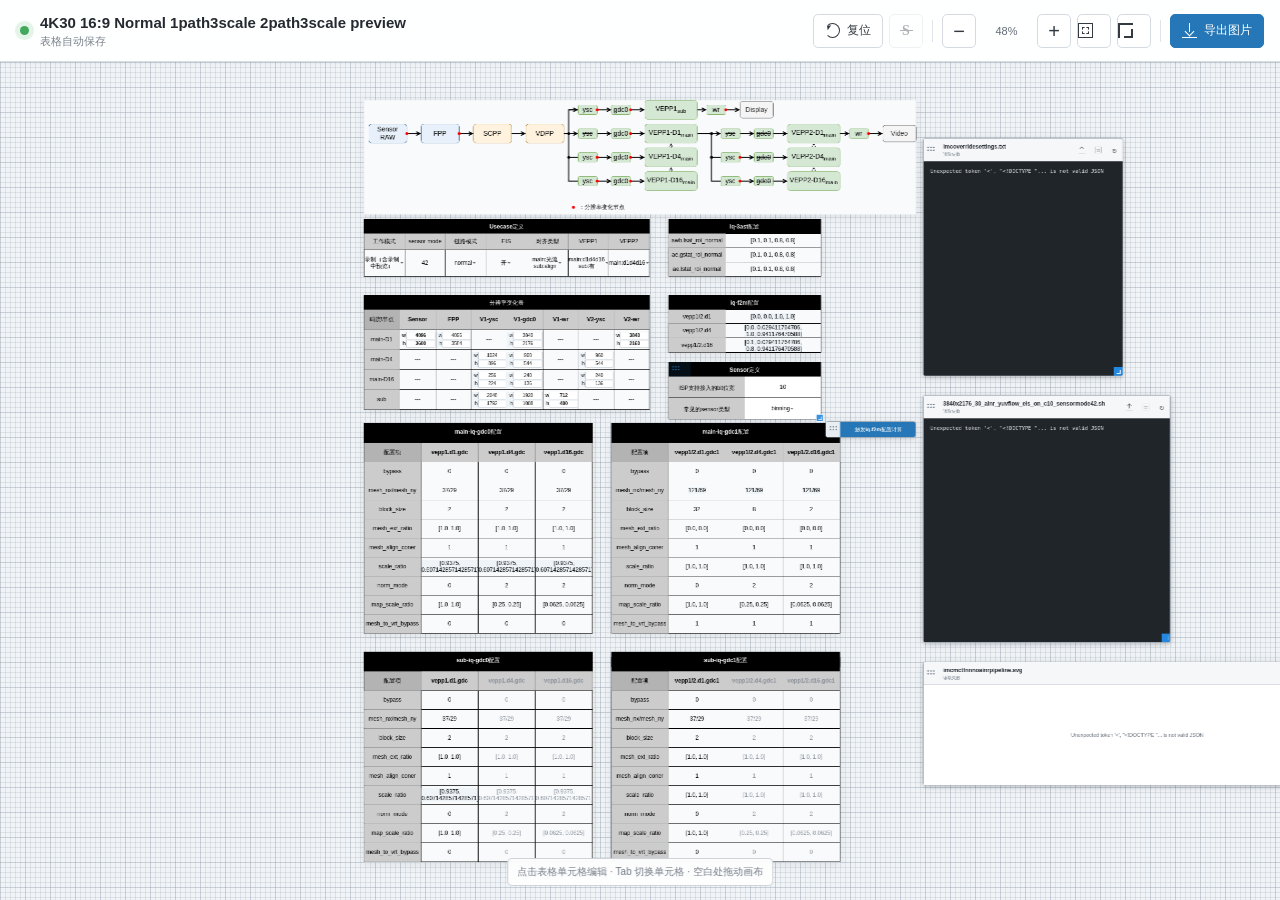
==== commit 9eeac5a1: "feat: improve flow editor and document usage" ====
--- a/table-editor/index.html
+++ b/table-editor/index.html
@@ -4,20 +4,21 @@
   <meta charset="UTF-8">
   <meta name="viewport" content="width=device-width, initial-scale=1.0">
   <meta name="theme-color" content="#f5f7f9">
-  <title>4K30 16:9 Normal 2path Mutil-scale preview</title>
-  <link rel="stylesheet" href="styles.css?v=20260726-49">
+  <title>4K30 16:9 Normal 1path3scale 2path3scale preview</title>
+  <link rel="stylesheet" href="styles.css?v=20260726-51">
 </head>
 <body>
   <header class="topbar">
     <div class="brand">
       <span class="status-dot" aria-hidden="true"></span>
       <div>
-        <h1 id="pageTitle" contenteditable="true" spellcheck="false" aria-label="编辑页面标题">4K30 16:9 Normal 2path Mutil-scale preview</h1>
+        <h1 id="pageTitle" contenteditable="true" spellcheck="false" aria-label="编辑页面标题">4K30 16:9 Normal 1path3scale 2path3scale preview</h1>
         <p id="saveStatus">表格自动保存</p>
       </div>
     </div>
     <nav class="toolbar" aria-label="表格与画布工具">
       <button id="resetTable" class="tool-button" type="button" title="恢复表格默认值"><span class="reset-icon" aria-hidden="true"></span><span>复位</span></button>
+      <button id="pipelineStrike" class="icon-button" type="button" title="切换流程模块横线" aria-label="切换流程模块横线" aria-pressed="false" disabled><span class="strike-icon" aria-hidden="true">S</span></button>
       <span class="divider" aria-hidden="true"></span>
       <button id="zoomOut" class="icon-button" type="button" title="缩小" aria-label="缩小">−</button>
       <output id="zoomValue" class="zoom-value" aria-live="polite">100%</output>
@@ -96,6 +97,6 @@
     <pre id="f2mLog" aria-live="polite"></pre>
   </dialog>
   <div id="toast" class="toast" role="status" aria-live="polite"></div>
-  <script src="app.js?v=20260726-60"></script>
+  <script src="app.js?v=20260726-66"></script>
 </body>
 </html>
--- a/table-editor/styles.css
+++ b/table-editor/styles.css
@@ -15,13 +15,17 @@
 .icon-button, .tool-button { height: 34px; border: 1px solid #d5dae0; border-radius: 5px; background: #fff; color: #343a42; cursor: pointer; transition: background 120ms ease, border-color 120ms ease; }
 .icon-button:hover, .tool-button:hover { background: #f1f4f6; border-color: #bfc5cd; }
 .icon-button:focus-visible, .tool-button:focus-visible { outline: 2px solid #287ac1; outline-offset: 2px; }
+.icon-button:disabled { opacity: .38; cursor: default; }
+.icon-button[aria-pressed="true"] { border-color: #8ba8c0; background: #e8f0f6; color: #245d88; }
 .icon-button { width: 34px; padding: 0; font-size: 20px; line-height: 1; }
 .tool-button { display: inline-flex; align-items: center; justify-content: center; gap: 7px; padding: 0 11px; font-size: 12px; }
 .tool-button.primary { border-color: #2577b7; background: #2577b7; color: #fff; }
 .tool-button.primary:hover { background: #1d669f; }
 .zoom-value { width: 49px; color: #626a74; font-size: 11px; text-align: center; font-variant-numeric: tabular-nums; }
 .divider { width: 1px; height: 22px; margin: 0 3px; background: #e0e4e8; }
-.fit-icon, .fullscreen-icon, .download-icon, .reset-icon { position: relative; display: block; width: 15px; height: 15px; }
+.fit-icon, .fullscreen-icon, .download-icon, .reset-icon, .strike-icon { position: relative; display: block; width: 15px; height: 15px; }
+.strike-icon { margin: 0 auto; font: 600 14px/15px Georgia,serif; text-align: center; }
+.strike-icon::after { content: ""; position: absolute; left: 1px; right: 1px; top: 7px; border-top: 1.5px solid currentColor; }
 .fit-icon { border: 1.5px solid currentColor; }.fit-icon::after { content: ""; position: absolute; inset: 3px; border: 1px dashed currentColor; }
 .fullscreen-icon { border: 2px solid currentColor; border-width: 2px 0 0 2px; }.fullscreen-icon::after { content: ""; position: absolute; right: 0; bottom: 0; width: 7px; height: 7px; border: 2px solid currentColor; border-width: 0 2px 2px 0; }
 .download-icon { border-bottom: 1.5px solid currentColor; }.download-icon::before { content: ""; position: absolute; left: 7px; top: 0; height: 9px; border-left: 1.5px solid currentColor; }.download-icon::after { content: ""; position: absolute; left: 4px; top: 5px; width: 6px; height: 6px; border: 1.5px solid currentColor; border-width: 0 1.5px 1.5px 0; transform: rotate(45deg); }
@@ -31,6 +35,11 @@
 .stage { position: absolute; left: 0; top: 0; width: 1161px; height: 1601px; overflow: visible; transform-origin: 0 0; filter: drop-shadow(0 3px 10px rgba(20,29,38,.1)); will-change: transform; }
 .stage svg, #diagram { overflow: visible; }
 .stage svg { display: block; width: 1161px; height: 1601px; max-width: none; user-select: none; }
+.pipeline-node-label > div > div > div { border-radius: 1px; outline: 1px solid transparent; outline-offset: 1px; cursor: text; transition: background 100ms ease,outline-color 100ms ease; }
+.pipeline-node-label:hover > div > div > div { background: rgba(230,241,251,.88); outline-color: #77a8d0; }
+.pipeline-node-label.pipeline-node-active > div > div > div,.pipeline-node-label > div > div > div:focus { background: #fff8d8; outline: 2px solid #2679bd; }
+.pipeline-node-label.pipeline-node-struck > div > div > div { text-decoration: line-through; }
+.pipeline-node-label.pipeline-node-auto-disabled > div > div > div { color: #8a9199 !important; -webkit-text-fill-color: #8a9199; }
 .table-controls { display: contents; }
 .table-frame { position: absolute; border: 2px solid transparent; pointer-events: none; }
 .table-frame.active { border-color: #2388df; background: rgba(35,136,223,.035); }
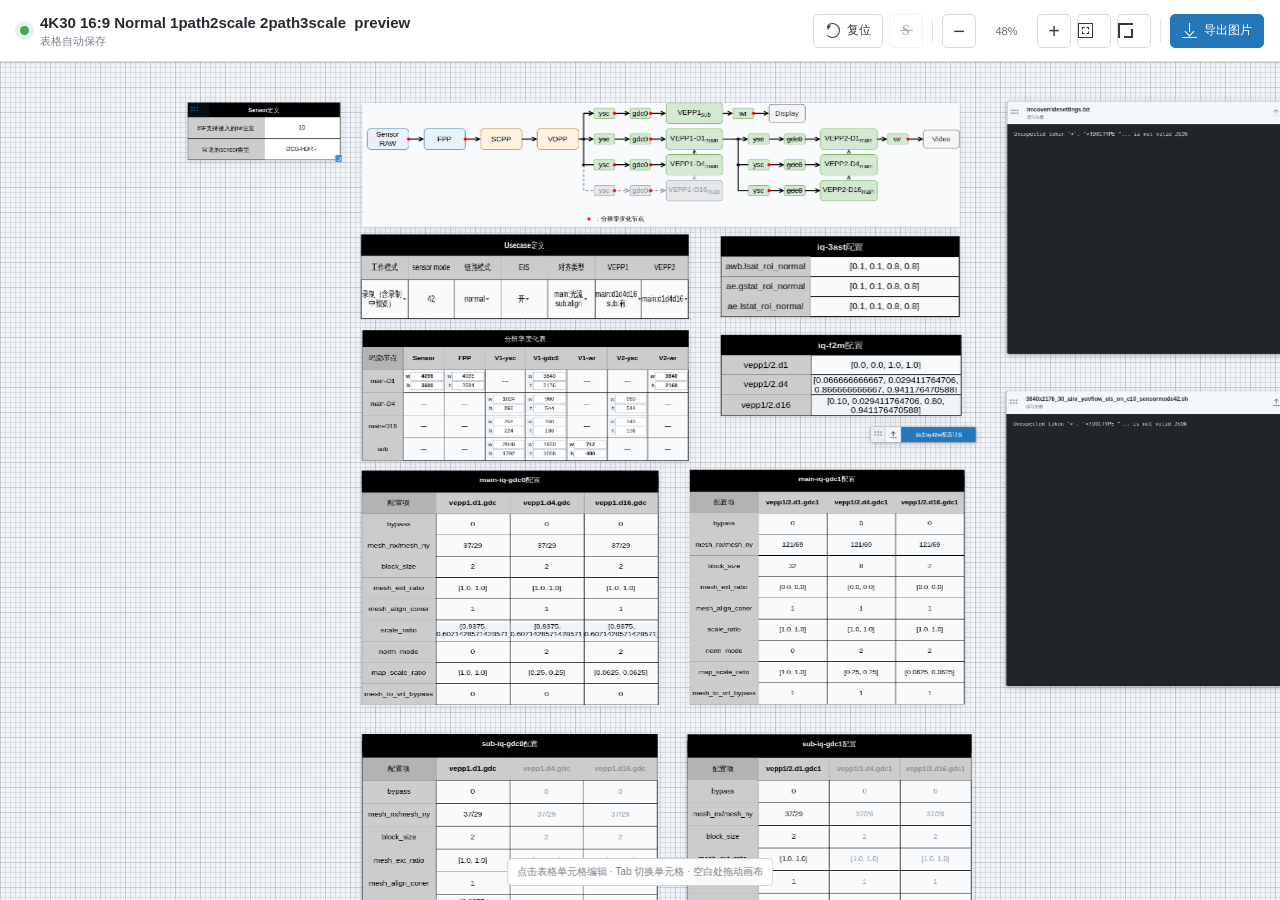
==== commit 4697f914: "feat: run uploaded F2M scripts with full logs" ====
--- a/table-editor/index.html
+++ b/table-editor/index.html
@@ -35,7 +35,9 @@
       <div id="tableControls" class="table-controls" aria-label="表格布局控制"></div>
       <div id="f2mTriggerControl" class="f2m-trigger-control">
         <button id="f2mTriggerDrag" class="f2m-trigger-drag" type="button" title="拖动计算按钮" aria-label="拖动触发iq-f2m配置计算按钮"><span aria-hidden="true"></span></button>
+        <button id="f2mScriptImport" class="f2m-script-import" type="button" title="导入 F2M Python 脚本" aria-label="导入 F2M Python 脚本"><span class="import-file-icon" aria-hidden="true"></span></button>
         <button id="f2mTrigger" class="f2m-trigger-button" type="button">触发iq-f2m配置计算</button>
+        <input id="f2mScriptFileInput" class="module-file-input" type="file" accept=".py,text/x-python,text/plain">
       </div>
       <section id="imcCodePanel" class="code-file-panel" aria-label="imcoverridesettings.txt 代码框">
         <header>
--- a/table-editor/styles.css
+++ b/table-editor/styles.css
@@ -53,11 +53,14 @@
 .table-frame[data-table-id="sensor"] .table-drag-handle { right: auto; width: 46px; background: rgba(35,136,223,.1); pointer-events: auto; }
 .table-frame[data-table-id="sensor"] .table-drag-handle::before { opacity: .9; }
 .table-frame[data-table-id="sensor"] .table-resize-handle { opacity: .9; pointer-events: auto; }
-.f2m-trigger-control { position: absolute; z-index: 12; display: grid; grid-template-columns: 30px 160px; width: 190px; height: 34px; border: 1px solid #9faab5; border-radius: 5px; background: #fff; box-shadow: 0 2px 6px rgba(28,38,48,.14); overflow: hidden; }
+.f2m-trigger-control { position: absolute; z-index: 12; display: grid; grid-template-columns: 30px 34px 160px; width: 224px; height: 34px; border: 1px solid #9faab5; border-radius: 5px; background: #fff; box-shadow: 0 2px 6px rgba(28,38,48,.14); overflow: hidden; }
 .f2m-trigger-control button { min-width: 0; height: 32px; border: 0; border-radius: 0; }
 .f2m-trigger-drag { position: relative; background: #e9eef2; cursor: move; }
 .f2m-trigger-drag:hover { background: #dce5ec; }
 .f2m-trigger-drag span { position: absolute; left: 8px; top: 9px; width: 3px; height: 3px; border-radius: 50%; background: #64717d; box-shadow: 6px 0 #64717d,12px 0 #64717d,0 6px #64717d,6px 6px #64717d,12px 6px #64717d; }
+.f2m-script-import { padding: 0; border-left: 1px solid #c5cbd1 !important; background: #f5f7f9; color: #505963; cursor: pointer; }
+.f2m-script-import:hover { background: #e4e9ed; }
+.f2m-script-import:disabled { opacity: .45; cursor: wait; }
 .f2m-trigger-button { padding: 0 8px; background: #2577b7; color: #fff; font-size: 11px; font-weight: 650; letter-spacing: 0; cursor: pointer; white-space: nowrap; }
 .f2m-trigger-button:hover { background: #1d669f; }
 .f2m-trigger-button:disabled { background: #7c8994; cursor: wait; }
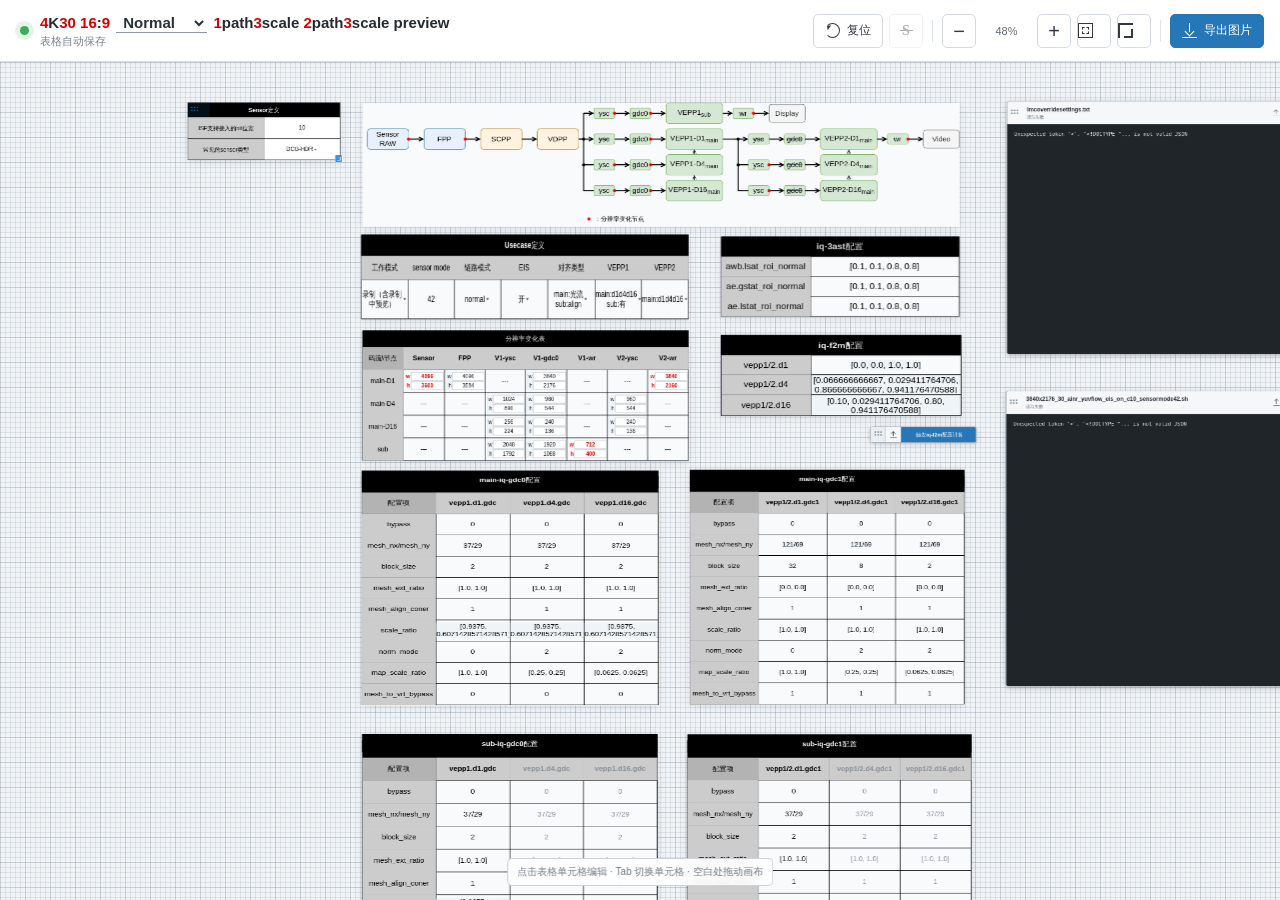
==== commit 17dd1e07: "feat: refine title modes and reset defaults" ====
--- a/table-editor/index.html
+++ b/table-editor/index.html
@@ -99,6 +99,6 @@
     <pre id="f2mLog" aria-live="polite"></pre>
   </dialog>
   <div id="toast" class="toast" role="status" aria-live="polite"></div>
-  <script src="app.js?v=20260726-66"></script>
+  <script src="app.js?v=20260730-67"></script>
 </body>
 </html>
--- a/table-editor/styles.css
+++ b/table-editor/styles.css
@@ -16,6 +16,9 @@
 .icon-button:hover, .tool-button:hover { background: #f1f4f6; border-color: #bfc5cd; }
 .icon-button:focus-visible, .tool-button:focus-visible { outline: 2px solid #287ac1; outline-offset: 2px; }
 .icon-button:disabled { opacity: .38; cursor: default; }
+.title-highlight { color: #d60000; font-weight: 700; }
+.title-mode-select { height: 20px; margin: 0 2px; padding: 0 16px 0 3px; border: 0; border-bottom: 1px solid #8f98a2; border-radius: 0; background: transparent; color: #26313a; font: inherit; font-weight: 650; vertical-align: baseline; cursor: pointer; }
+.title-mode-select:focus { outline: 2px solid #287ac1; outline-offset: 1px; }
 .icon-button[aria-pressed="true"] { border-color: #8ba8c0; background: #e8f0f6; color: #245d88; }
 .icon-button { width: 34px; padding: 0; font-size: 20px; line-height: 1; }
 .tool-button { display: inline-flex; align-items: center; justify-content: center; gap: 7px; padding: 0 11px; font-size: 12px; }
@@ -138,7 +141,7 @@
 .dimension-input-row { display: grid; grid-template-columns: 12px minmax(0,1fr); align-items: center; gap: 1px; min-width: 0; height: 16px; color: #111; font-size: 10px; font-weight: 400; line-height: 16px; }
 .dimension-input-row span { color: #111; font-weight: 400; text-align: right; }
 .dimension-input-row input { box-sizing: border-box; min-width: 0; width: 100%; height: 16px; padding: 0 2px; border: 1px solid #b8c0c8; border-radius: 1px; outline: 0; background: #fff; color: #111; font: 400 10px/14px Helvetica,Arial,sans-serif; text-align: center; appearance: textfield; }
-.emphasized-dimension-cell .dimension-input-row,.emphasized-dimension-cell .dimension-input-row span,.emphasized-dimension-cell .dimension-input-row input { font-weight: 700; }
+.emphasized-dimension-cell .dimension-input-row,.emphasized-dimension-cell .dimension-input-row span,.emphasized-dimension-cell .dimension-input-row input { color: #d60000; font-weight: 700; }
 .dimension-input-row input::-webkit-inner-spin-button,.dimension-input-row input::-webkit-outer-spin-button { margin: 0; appearance: none; }
 .dimension-input-row input:focus { border-color: #2679bd; box-shadow: inset 0 0 0 1px #2679bd; }
 .disabled-cell > div > div > div,.disabled-cell:hover > div > div > div { background: transparent !important; color: #8a9199 !important; -webkit-text-fill-color: #8a9199; outline-color: transparent; cursor: not-allowed; }
